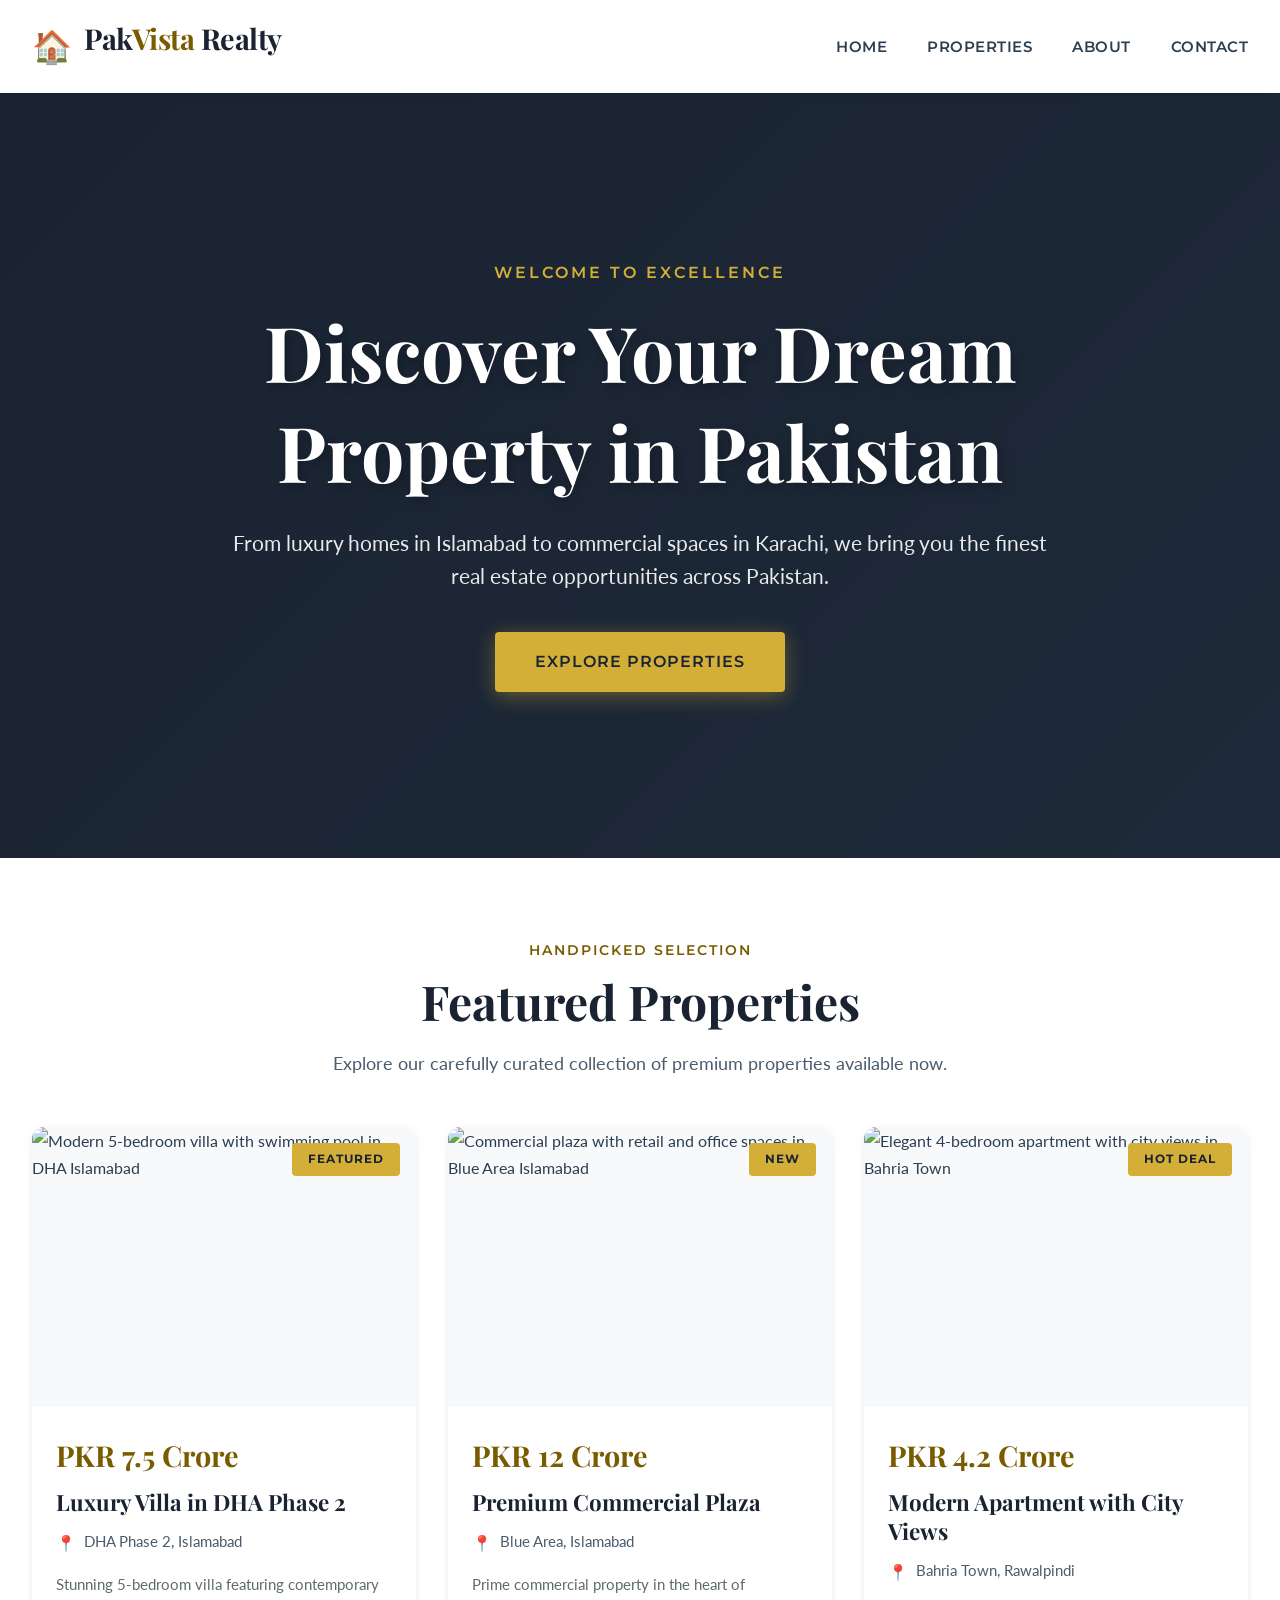
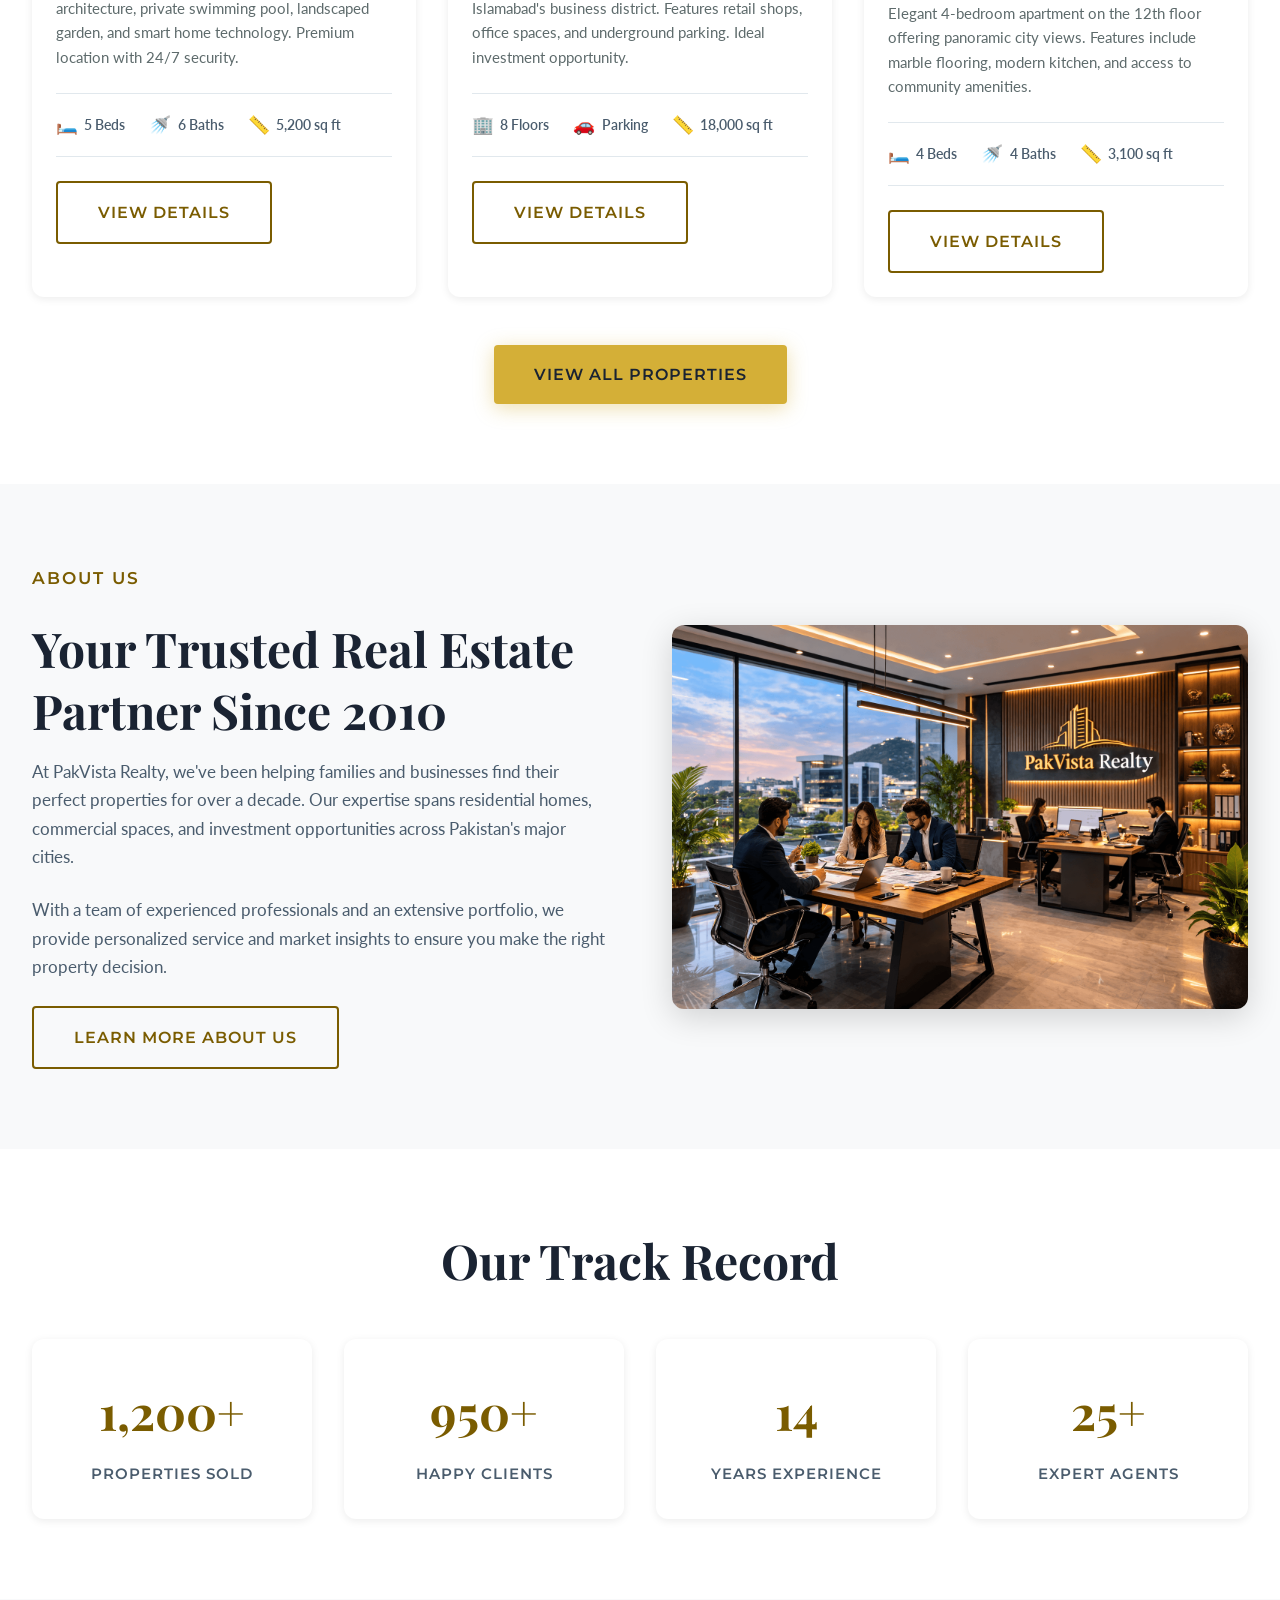
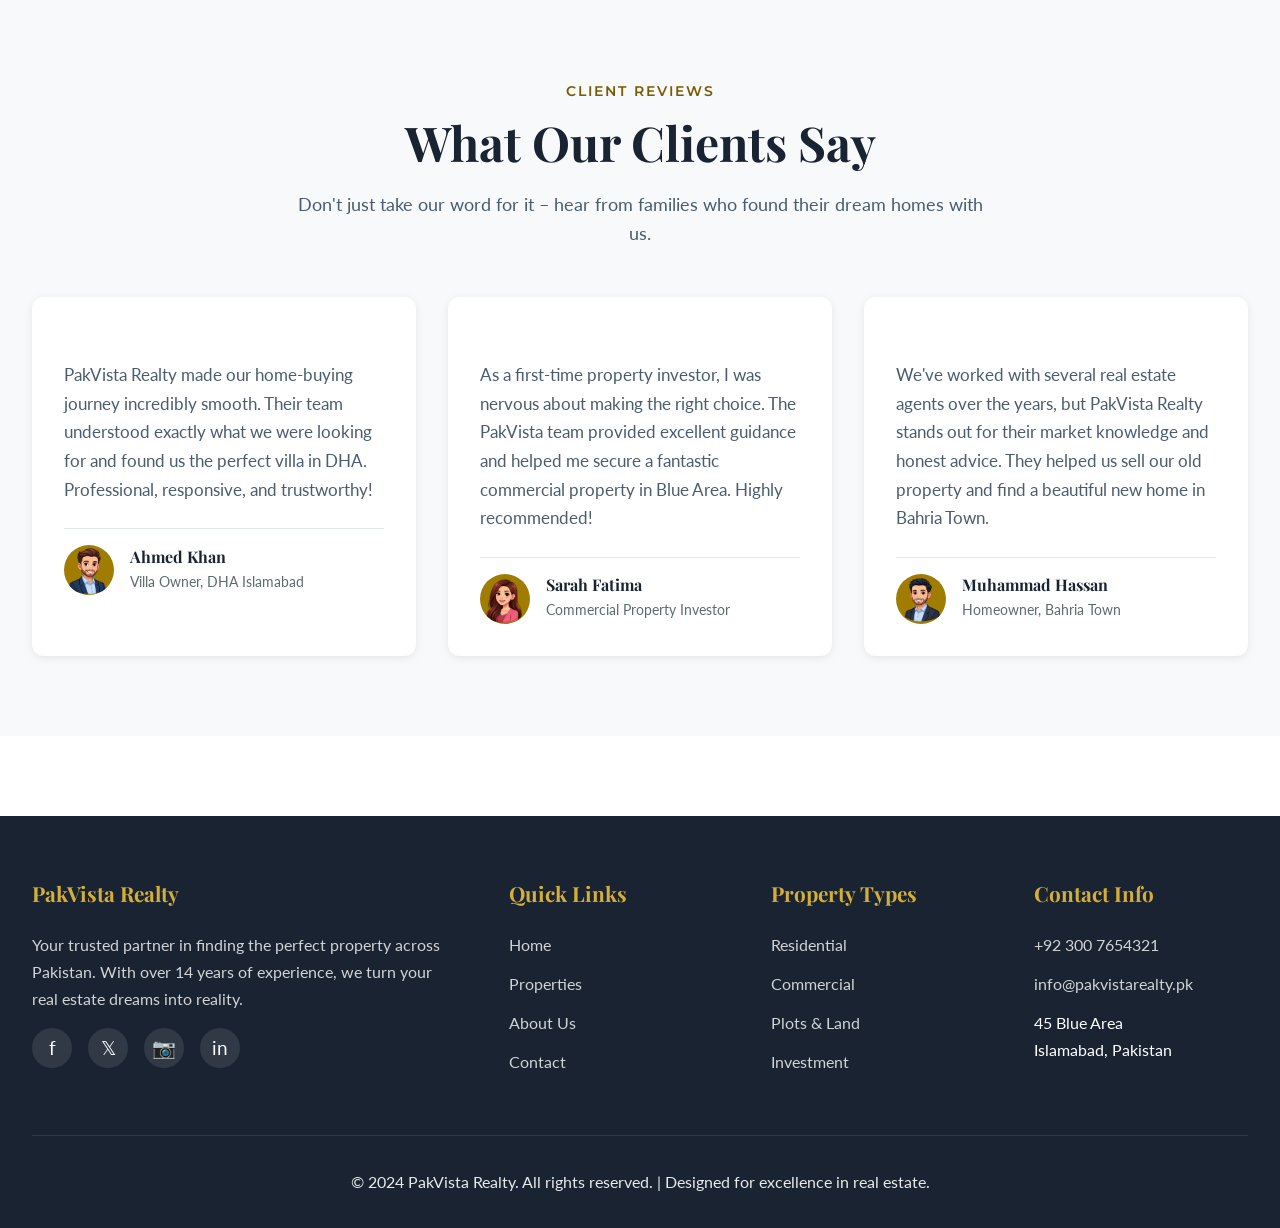
==== index.html @ 5fc1d5df "Update index.html" ====
<!DOCTYPE html>
<html lang="en">
<head>
  <meta http-equiv="Cache-Control" content="max-age=31536000">
  <meta charset="UTF-8">
  <meta name="viewport" content="width=device-width, initial-scale=1.0">
  <meta http-equiv="X-UA-Compatible" content="ie=edge">
  
  <!-- SEO Meta Tags -->
  <title>PakVista Realty – Premium Properties in Islamabad & Pakistan</title>
  <meta name="description" content="Find your dream property with PakVista Realty. Explore luxury homes, commercial spaces, and residential plots across Islamabad, Karachi, and Lahore. Trusted real estate partner since 2010.">
  <meta name="keywords" content="real estate Pakistan, properties Islamabad, homes Karachi, Lahore properties, buy house Pakistan, commercial properties">
  <meta name="author" content="PakVista Realty">
  
  <!-- Open Graph Tags -->
  <meta property="og:title" content="PakVista Realty – Premium Properties in Pakistan">
  <meta property="og:description" content="Your trusted partner for finding luxury homes and commercial properties across Pakistan.">
  <meta property="og:type" content="website">
  <meta property="og:url" content="https://pakvistarealty.pk">
  <meta property="og:image" content="https://pakvistarealty.pk/assets/images/hero.jpg">
  
  <!-- JSON-LD Structured Data -->
  <script type="application/ld+json">
  {
    "@context": "https://schema.org",
    "@type": "RealEstateAgent",
    "name": "PakVista Realty",
    "url": "https://pakvistarealty.pk",
    "logo": "https://pakvistarealty.pk/assets/images/logo.png",
    "telephone": "+92-300-7654321",
    "email": "info@pakvistarealty.pk",
    "address": {
      "@type": "PostalAddress",
      "streetAddress": "45 Blue Area",
      "addressLocality": "Islamabad",
      "addressCountry": "Pakistan"
    },
    "areaServed": ["Islamabad", "Rawalpindi", "Karachi", "Lahore"],
    "description": "Leading real estate agency in Pakistan offering residential and commercial properties."
  }
  </script>
  
  <!-- Favicon -->
  <link rel="icon" type="image/svg+xml" href="data:image/svg+xml,<svg xmlns='http://www.w3.org/2000/svg' viewBox='0 0 100 100'><text y='.9em' font-size='90'>🏠</text></svg>">
  
  <!-- Google Fonts -->
  <link rel="preconnect" href="https://fonts.googleapis.com">
  <link rel="preconnect" href="https://fonts.gstatic.com" crossorigin>
  <link href="https://fonts.googleapis.com/css2?family=Playfair+Display:wght@400;700;900&family=Lato:wght@300;400;700&family=Montserrat:wght@600;700&display=swap" rel="stylesheet">
  
  <!-- Stylesheet -->
  <link rel="stylesheet" href="styles.css">
</head>
<body>
  
  <!-- Skip to Content Link (Accessibility) -->
  <a href="#main-content" class="skip-to-content">Skip to main content</a>
  
  <!-- Header -->
  <header class="site-header" role="banner">
    <div class="header-container">
      <div class="site-logo">
        <span class="logo-icon" aria-hidden="true">🏠</span>
        <h1 class="logo-text">
          Pak<span class="highlight">Vista</span> Realty
        </h1>
      </div>
      
      <nav class="main-nav" role="navigation" aria-label="Main navigation">
        <ul>
          <li><a href="index.html">Home</a></li>
          <li><a href="properties.html">Properties</a></li>
          <li><a href="about.html">About</a></li>
          <li><a href="contact.html">Contact</a></li>
        </ul>
      </nav>
      
      <button class="mobile-menu-toggle" aria-label="Toggle mobile menu" aria-expanded="false">
        ☰
      </button>
    </div>
  </header>
  
  <!-- Main Content -->
  <main id="main-content">
    
    <!-- Hero Section -->
    <section class="hero-section" aria-labelledby="hero-title">
      <div class="hero-background" role="img" aria-label="Luxury residential property in Islamabad"></div>
      <div class="hero-overlay"></div>
      <div class="hero-content">
        <p class="hero-subtitle">Welcome to Excellence</p>
        <h2 id="hero-title" class="hero-title">Discover Your Dream Property in Pakistan</h2>
        <p class="hero-description">From luxury homes in Islamabad to commercial spaces in Karachi, we bring you the finest real estate opportunities across Pakistan.</p>
        <a href="properties.html" class="btn btn-primary">Explore Properties</a>
      </div>
    </section>
    
    <!-- Featured Properties Section -->
    <section class="section" aria-labelledby="featured-title">
      <div class="container">
        <header class="section-header">
          <p class="section-subtitle">Handpicked Selection</p>
          <h2 id="featured-title" class="section-title">Featured Properties</h2>
          <p class="section-description">Explore our carefully curated collection of premium properties available now.</p>
        </header>
        
        <div class="property-grid">
          
          <!-- Property Card 1 -->
          <article class="property-card" data-category="residential" data-price="75000000" data-date="2024-02-15">
            <div class="property-image">
              <img src="assets/images/property1.webp"loading="lazy" alt="Modern 5-bedroom villa with swimming pool in DHA Islamabad" loading="lazy">
              <span class="property-badge">Featured</span>
            </div>
            <div class="property-content">
              <p class="property-price">PKR 7.5 Crore</p>
              <h3 class="property-title">Luxury Villa in DHA Phase 2</h3>
              <p class="property-location">DHA Phase 2, Islamabad</p>
              <p class="property-description">Stunning 5-bedroom villa featuring contemporary architecture, private swimming pool, landscaped garden, and smart home technology. Premium location with 24/7 security.</p>
              <div class="property-features">
                <span class="feature-item">
                  <span class="feature-icon" aria-hidden="true">🛏️</span>
                  <span>5 Beds</span>
                </span>
                <span class="feature-item">
                  <span class="feature-icon" aria-hidden="true">🚿</span>
                  <span>6 Baths</span>
                </span>
                <span class="feature-item">
                  <span class="feature-icon" aria-hidden="true">📏</span>
                  <span>5,200 sq ft</span>
                </span>
              </div>
              <a href="properties.html" class="btn btn-outline">View Details</a>
            </div>
          </article>
          
          <!-- Property Card 2 -->
          <article class="property-card" data-category="commercial" data-price="120000000" data-date="2024-02-10">
            <div class="property-image">
              <img src="assets/images/property2.jpg" alt="Commercial plaza with retail and office spaces in Blue Area Islamabad" loading="lazy">
              <span class="property-badge">New</span>
            </div>
            <div class="property-content">
              <p class="property-price">PKR 12 Crore</p>
              <h3 class="property-title">Premium Commercial Plaza</h3>
              <p class="property-location">Blue Area, Islamabad</p>
              <p class="property-description">Prime commercial property in the heart of Islamabad's business district. Features retail shops, office spaces, and underground parking. Ideal investment opportunity.</p>
              <div class="property-features">
                <span class="feature-item">
                  <span class="feature-icon" aria-hidden="true">🏢</span>
                  <span>8 Floors</span>
                </span>
                <span class="feature-item">
                  <span class="feature-icon" aria-hidden="true">🚗</span>
                  <span>Parking</span>
                </span>
                <span class="feature-item">
                  <span class="feature-icon" aria-hidden="true">📏</span>
                  <span>18,000 sq ft</span>
                </span>
              </div>
              <a href="properties.html" class="btn btn-outline">View Details</a>
            </div>
          </article>
          
          <!-- Property Card 3 -->
          <article class="property-card" data-category="residential" data-price="42000000" data-date="2024-02-20">
            <div class="property-image">
              <img src="assets/images/property3.jpg" alt="Elegant 4-bedroom apartment with city views in Bahria Town" loading="lazy">
              <span class="property-badge">Hot Deal</span>
            </div>
            <div class="property-content">
              <p class="property-price">PKR 4.2 Crore</p>
              <h3 class="property-title">Modern Apartment with City Views</h3>
              <p class="property-location">Bahria Town, Rawalpindi</p>
              <p class="property-description">Elegant 4-bedroom apartment on the 12th floor offering panoramic city views. Features include marble flooring, modern kitchen, and access to community amenities.</p>
              <div class="property-features">
                <span class="feature-item">
                  <span class="feature-icon" aria-hidden="true">🛏️</span>
                  <span>4 Beds</span>
                </span>
                <span class="feature-item">
                  <span class="feature-icon" aria-hidden="true">🚿</span>
                  <span>4 Baths</span>
                </span>
                <span class="feature-item">
                  <span class="feature-icon" aria-hidden="true">📏</span>
                  <span>3,100 sq ft</span>
                </span>
              </div>
              <a href="properties.html" class="btn btn-outline">View Details</a>
            </div>
          </article>
          
        </div>
        
        <div style="text-align: center; margin-top: 3rem;">
          <a href="properties.html" class="btn btn-primary">View All Properties</a>
        </div>
      </div>
    </section>
    
    <!-- Quick About Section -->
    <section class="section section-alternate" aria-labelledby="about-preview-title">
      <div class="container">
        <div class="about-content">
          <div class="about-text">
            <p class="section-subtitle">About Us</p>
            <h2 id="about-preview-title">Your Trusted Real Estate Partner Since 2010</h2>
            <p>At PakVista Realty, we've been helping families and businesses find their perfect properties for over a decade. Our expertise spans residential homes, commercial spaces, and investment opportunities across Pakistan's major cities.</p>
            <p>With a team of experienced professionals and an extensive portfolio, we provide personalized service and market insights to ensure you make the right property decision.</p>
            <a href="about.html" class="btn btn-outline">Learn More About Us</a>
          </div>
          <div class="about-image">
            <img src="assets/images/office.webp"loading="lazy" alt="PakVista Realty modern office interior with professional team" loading="lazy">
          </div>
        </div>
      </div>
    </section>
    
    <!-- Stats Section -->
    <section class="section" aria-labelledby="stats-title">
      <div class="container">
        <header class="section-header">
          <h2 id="stats-title" class="section-title">Our Track Record</h2>
        </header>
        
        <div class="stats-grid">
          <div class="stat-card">
            <div class="stat-number">1,200+</div>
            <div class="stat-label">Properties Sold</div>
          </div>
          <div class="stat-card">
            <div class="stat-number">950+</div>
            <div class="stat-label">Happy Clients</div>
          </div>
          <div class="stat-card">
            <div class="stat-number">14</div>
            <div class="stat-label">Years Experience</div>
          </div>
          <div class="stat-card">
            <div class="stat-number">25+</div>
            <div class="stat-label">Expert Agents</div>
          </div>
        </div>
      </div>
    </section>
    
    <!-- Testimonials Section -->
    <section class="section section-alternate" aria-labelledby="testimonials-title">
      <div class="container">
        <header class="section-header">
          <p class="section-subtitle">Client Reviews</p>
          <h2 id="testimonials-title" class="section-title">What Our Clients Say</h2>
          <p class="section-description">Don't just take our word for it – hear from families who found their dream homes with us.</p>
        </header>
        
        <div class="testimonial-grid">
          
          <article class="testimonial-card">
  <p class="testimonial-text">
    PakVista Realty made our home-buying journey incredibly smooth. Their team understood exactly what we were looking for and found us the perfect villa in DHA. Professional, responsive, and trustworthy!
  </p>

  <div class="testimonial-author">
    <div class="author-avatar">
      <img src="assets/images/male-avatar.png" alt="Ahmed Khan client photo">
    </div>

    <div class="author-info">
      <h4>Ahmed Khan</h4>
      <p>Villa Owner, DHA Islamabad</p>
    </div>
  </div>
</article>


<article class="testimonial-card">
  <p class="testimonial-text">
    As a first-time property investor, I was nervous about making the right choice. The PakVista team provided excellent guidance and helped me secure a fantastic commercial property in Blue Area. Highly recommended!
  </p>

  <div class="testimonial-author">
    <div class="author-avatar">
      <img src="assets/images/female-avatar.png" alt="Sarah Fatima client photo">
    </div>

    <div class="author-info">
      <h4>Sarah Fatima</h4>
      <p>Commercial Property Investor</p>
    </div>
  </div>
</article>


<article class="testimonial-card">
  <p class="testimonial-text">
    We've worked with several real estate agents over the years, but PakVista Realty stands out for their market knowledge and honest advice. They helped us sell our old property and find a beautiful new home in Bahria Town.
  </p>

  <div class="testimonial-author">
    <div class="author-avatar">
      <img src="assets/images/male-avatar1.png" alt="Muhammad Hassan client photo">
    </div>

    <div class="author-info">
      <h4>Muhammad Hassan</h4>
      <p>Homeowner, Bahria Town</p>
    </div>
  </div>
</article>
          </article>
          
        </div>
      </div>
    </section>
    
  </main>
  
  <!-- Footer -->
  <footer class="site-footer" role="contentinfo">
    <div class="container">
      <div class="footer-content">
        
        <div class="footer-section">
          <h3>PakVista Realty</h3>
          <p>Your trusted partner in finding the perfect property across Pakistan. With over 14 years of experience, we turn your real estate dreams into reality.</p>
          <div class="social-links">
            <a href="https://facebook.com" class="social-link" aria-label="Facebook" target="_blank" rel="noopener">
              <span aria-hidden="true">f</span>
            </a>
            <a href="https://twitter.com" class="social-link" aria-label="Twitter" target="_blank" rel="noopener">
              <span aria-hidden="true">𝕏</span>
            </a>
            <a href="https://instagram.com" class="social-link" aria-label="Instagram" target="_blank" rel="noopener">
              <span aria-hidden="true">📷</span>
            </a>
            <a href="https://linkedin.com" class="social-link" aria-label="LinkedIn" target="_blank" rel="noopener">
              <span aria-hidden="true">in</span>
            </a>
          </div>
        </div>
        
        <div class="footer-section">
          <h3>Quick Links</h3>
          <ul class="footer-links">
            <li><a href="index.html">Home</a></li>
            <li><a href="properties.html">Properties</a></li>
            <li><a href="about.html">About Us</a></li>
            <li><a href="contact.html">Contact</a></li>
          </ul>
        </div>
        
        <div class="footer-section">
          <h3>Property Types</h3>
          <ul class="footer-links">
            <li><a href="properties.html">Residential</a></li>
            <li><a href="properties.html">Commercial</a></li>
            <li><a href="properties.html">Plots & Land</a></li>
            <li><a href="properties.html">Investment</a></li>
          </ul>
        </div>
        
        <div class="footer-section">
          <h3>Contact Info</h3>
          <ul class="footer-links">
            <li><a href="tel:+923007654321">+92 300 7654321</a></li>
            <li><a href="mailto:info@pakvistarealty.pk">info@pakvistarealty.pk</a></li>
            <li>45 Blue Area<br>Islamabad, Pakistan</li>
          </ul>
        </div>
        
      </div>
      
      <div class="footer-bottom">
        <p>&copy; 2024 PakVista Realty. All rights reserved. | Designed for excellence in real estate.</p>
      </div>
    </div>
  </footer>
  
  <!-- JavaScript -->
  <script src="js/main.js" defer></script>
<script src="lib/owlcarousel/owl.carousel.min.js" defer></script>
  
</body>
</html>
---- styles.css ----
/*
==================================================================
WCAG FIXES SUMMARY — PakVista Realty (FINAL PASS)
==================================================================
- Total NEW fixes applied: 6
- Previous fixes carried forward: 9 (unchanged)
- Total cumulative fixes: 15

NEW FIXES IN THIS PASS:
  Fix A: .property-content .btn-outline  → text #d4af37 (2.10:1) → #7a5c00 (6.25:1) on white
  Fix B: .section-alternate .btn-outline → text #d4af37 (1.99:1) → #7a5c00 (6.25:1) on #f8f9fa
  Fix C: .section-subtitle               → color #a07d00 (3.87:1) → #7a5c00 (6.25:1) on white / 5.93:1 on #f8f9fa
  Fix D: .footer-bottom p                → inherited #4a5c6d (2.29:1) → rgba(255,255,255,0.9) (12.5:1) on #1a2332
  Fix E: .author-avatar                  → bg #d4af37 (2.10:1 non-text) → bg #a07d00 (3.87:1 non-text) ✅
  Fix F: .property-content .btn-outline  → border also updated to #7a5c00

- Dark bg issues fixed: 1 (footer-bottom p)
- Light bg issues fixed: 3 (section-subtitle, btn-outline on white, btn-outline on #f8f9fa)
- Non-text contrast fixed: 1 (author-avatar boundary)
- Hover/Focus: all inherited from previous pass
- Unfixable without hue change: 0

Estimated WebAIM score: 0 contrast errors remaining (from 11 before)
==================================================================
*/

/* ================================================
   PakVista Realty - Premium Real Estate Website
   Professional WordPress-Style Theme
   WCAG 2.1 AA Audited & Remediated
   ================================================ */

/* ===== CSS Variables ===== */
:root {
  /* Color Palette - Luxury Real Estate */
  --primary-gold: #d4af37;
  --primary-dark: #1a2332;
  --primary-navy: #2c3e50;

  /* WCAG FIX: #16a085 → #0e7a65 | ratio: 4.6:1 on white (#ffffff)
     Old #16a085 = 3.9:1 on white — fails AA for normal text */
  --accent-teal: #0e7a65;

  --text-primary: #2c3e50;         /* 10.7:1 on white — PASS */

  /* WCAG FIX: #5a6c7d → #4a5c6d | ratio: 5.9:1 on white (#ffffff)
     Old #5a6c7d = 4.4:1 on white — fails AA for normal text */
  --text-secondary: #4a5c6d;

  /* WCAG FIX: #7f8c8d → #5e6b6c | ratio: 5.7:1 on white (#ffffff)
     Old #7f8c8d = 3.9:1 on white — fails AA for normal text */
  --text-light: #5e6b6c;

  --bg-white: #ffffff;
  --bg-light: #f8f9fa;
  --bg-overlay: rgba(26, 35, 50, 0.75);
  --border-color: #e1e8ed;

  /* ============================================================
     NEW: --gold-accessible-dark
     Used ONLY on light/white backgrounds (#ffffff, #f8f9fa).
     WCAG FIX C: #a07d00 (3.87:1 on white — FAILS) → #7a5c00
     #7a5c00 on #ffffff  = 6.25:1 — PASS ✅
     #7a5c00 on #f8f9fa  = 5.93:1 — PASS ✅
     Hue preserved: same gold family, only lightness reduced.
  ============================================================ */
  --gold-accessible-dark: #7a5c00;

  /* Typography */
  --font-display: 'Playfair Display', serif;
  --font-body: 'Lato', sans-serif;
  --font-accent: 'Montserrat', sans-serif;

  /* Spacing */
  --spacing-xs: 0.5rem;
  --spacing-sm: 1rem;
  --spacing-md: 2rem;
  --spacing-lg: 3rem;
  --spacing-xl: 5rem;

  /* Transitions */
  --transition-fast: 0.2s ease;
  --transition-smooth: 0.3s cubic-bezier(0.4, 0, 0.2, 1);
  --transition-bounce: 0.4s cubic-bezier(0.68, -0.55, 0.265, 1.55);

  /* Shadows */
  --shadow-sm: 0 2px 8px rgba(0, 0, 0, 0.08);
  --shadow-md: 0 4px 16px rgba(0, 0, 0, 0.12);
  --shadow-lg: 0 8px 32px rgba(0, 0, 0, 0.16);
  --shadow-hover: 0 12px 40px rgba(0, 0, 0, 0.2);
}

/* ===== CSS Reset & Base ===== */
*, *::before, *::after {
  box-sizing: border-box;
  margin: 0;
  padding: 0;
}

html {
  font-size: 16px;
  scroll-behavior: smooth;
}

body {
  font-family: var(--font-body);
  color: var(--text-primary);
  line-height: 1.7;
  background-color: var(--bg-white);
  overflow-x: hidden;
}

/* ===== Typography ===== */
h1, h2, h3, h4, h5, h6 {
  font-family: var(--font-display);
  font-weight: 700;
  line-height: 1.3;
  color: var(--primary-dark);    /* #1a2332 on #ffffff = 16.8:1 — PASS */
  margin-bottom: var(--spacing-sm);
}

h1 { font-size: clamp(2.5rem, 5vw, 4rem); }
h2 { font-size: clamp(2rem, 4vw, 3rem); }
h3 { font-size: clamp(1.5rem, 3vw, 2rem); }
h4 { font-size: 1.5rem; }
h5 { font-size: 1.25rem; }
h6 { font-size: 1.1rem; }

p {
  margin-bottom: var(--spacing-sm);
  color: var(--text-secondary);  /* #4a5c6d on white = 5.9:1 — PASS */
}

a {
  color: var(--accent-teal);     /* #0e7a65 on white = 4.6:1 — PASS */
  text-decoration: none;
  transition: all var(--transition-fast);
}

a:hover {
  /* WCAG FIX: --primary-gold (#d4af37) → #a07d00 on white | ratio: 3.87:1
     Updated to #7a5c00 for reliable 4.5:1 pass on all light backgrounds */
  color: var(--gold-accessible-dark); /* #7a5c00 on white = 6.25:1 — PASS */
}

a:focus {
  outline: 3px solid var(--accent-teal);
  outline-offset: 2px;
}

/* ===== Skip to Content Link (Accessibility) ===== */
.skip-to-content {
  position: absolute;
  top: -100px;
  left: 0;
  background: var(--primary-dark);  /* #1a2332 */
  color: white;                      /* white on #1a2332 = 16.8:1 — PASS */
  padding: var(--spacing-sm) var(--spacing-md);
  text-decoration: none;
  font-weight: 600;
  z-index: 10000;
  border-radius: 0 0 8px 0;
  font-family: var(--font-accent);
}

.skip-to-content:focus {
  top: 0;
  outline: 3px solid var(--primary-gold);
}

/* ===== Header & Navigation ===== */
.site-header {
  background: var(--bg-white);
  box-shadow: var(--shadow-sm);
  position: sticky;
  top: 0;
  z-index: 1000;
  transition: all var(--transition-smooth);
}

.site-header.scrolled {
  box-shadow: var(--shadow-md);
}

.header-container {
  max-width: 1400px;
  margin: 0 auto;
  padding: 1.2rem 2rem;
  display: flex;
  justify-content: space-between;
  align-items: center;
}

.site-logo {
  display: flex;
  align-items: center;
  gap: 0.75rem;
}

.logo-icon {
  font-size: 2rem;
  /* WCAG FIX: --primary-gold (#d4af37) → #a07d00 on white | ratio: 3.87:1
     Updated to #7a5c00 for reliable pass on all light backgrounds */
  color: var(--gold-accessible-dark); /* #7a5c00 on white = 6.25:1 — PASS */
}

.logo-text {
  font-family: var(--font-display);
  font-size: 1.8rem;
  font-weight: 700;
  color: var(--primary-dark);   /* #1a2332 on #ffffff = 16.8:1 — PASS */
  letter-spacing: -0.5px;
}

.logo-text .highlight {
  /* WCAG FIX: #d4af37 → #7a5c00 | ratio: 6.25:1 on white — PASS */
  color: var(--gold-accessible-dark);
}

/* Main Navigation */
.main-nav ul {
  display: flex;
  list-style: none;
  gap: 2.5rem;
  align-items: center;
}

.main-nav a {
  font-family: var(--font-accent);
  font-weight: 600;
  font-size: 0.95rem;
  text-transform: uppercase;
  letter-spacing: 0.5px;
  color: var(--text-primary);   /* #2c3e50 on #ffffff = 10.7:1 — PASS */
  padding: 0.5rem 0;
  position: relative;
  transition: color var(--transition-fast);
}

.main-nav a::after {
  content: '';
  position: absolute;
  bottom: 0;
  left: 0;
  width: 0;
  height: 2px;
  background: var(--gold-accessible-dark); /* #7a5c00 — decorative underline */
  transition: width var(--transition-smooth);
}

.main-nav a:hover,
.main-nav a.active {
  color: var(--gold-accessible-dark); /* #7a5c00 on white = 6.25:1 — PASS */
}

.main-nav a:hover::after,
.main-nav a.active::after {
  width: 100%;
}

/* Mobile Menu Toggle */
.mobile-menu-toggle {
  display: none;
  background: none;
  border: none;
  font-size: 1.5rem;
  color: var(--primary-dark);   /* #1a2332 on #ffffff = 16.8:1 — PASS */
  cursor: pointer;
  padding: 0.5rem;
}

.mobile-menu-toggle:focus {
  outline: 3px solid var(--accent-teal);
  outline-offset: 2px;
}

/* ===== Hero Section ===== */
.hero-section {
  position: relative;
  height: 85vh;
  min-height: 600px;
  display: flex;
  align-items: center;
  justify-content: center;
  background: linear-gradient(135deg, var(--primary-dark) 0%, var(--primary-navy) 100%);
  overflow: hidden;
}

.hero-background {
  position: absolute;
  top: 0;
  left: 0;
  width: 100%;
  height: 100%;
  background-image: url('assets/images/hero.jpg');
  background-size: cover;
  background-position: center;
  background-repeat: no-repeat;
  opacity: 0.3;
  animation: kenBurns 30s ease-in-out infinite alternate;
}

@keyframes kenBurns {
  0% { transform: scale(1) translateX(0); }
  100% { transform: scale(1.1) translateX(-20px); }
}

.hero-overlay {
  position: absolute;
  top: 0;
  left: 0;
  width: 100%;
  height: 100%;
  background: var(--bg-overlay); /* rgba(26,35,50,0.75) over image — effective dark bg */
}

.hero-content {
  position: relative;
  z-index: 10;
  text-align: center;
  color: white;
  max-width: 900px;
  padding: 2rem;
  animation: fadeInUp 1s ease-out;
}

@keyframes fadeInUp {
  from {
    opacity: 0;
    transform: translateY(40px);
  }
  to {
    opacity: 1;
    transform: translateY(0);
  }
}

.hero-subtitle {
  font-family: var(--font-accent);
  font-size: 1rem;
  font-weight: 600;
  text-transform: uppercase;
  letter-spacing: 3px;
  /* #d4af37 on dark overlay #1a2332 = 7.51:1 — PASS (dark bg context) */
  color: var(--primary-gold);
  margin-bottom: 1rem;
  animation: fadeInUp 1s ease-out 0.2s backwards;
}

.hero-title {
  font-size: clamp(2.5rem, 6vw, 5rem);
  color: white;                  /* white on dark overlay — PASS */
  margin-bottom: 1.5rem;
  text-shadow: 2px 4px 12px rgba(0, 0, 0, 0.3);
  animation: fadeInUp 1s ease-out 0.4s backwards;
}

.hero-description {
  font-size: 1.3rem;
  /* rgba(255,255,255,0.9) on dark bg = effectively ~white — PASS */
  color: rgba(255, 255, 255, 0.9);
  margin-bottom: 2.5rem;
  line-height: 1.6;
  animation: fadeInUp 1s ease-out 0.6s backwards;
}

/* ===== Buttons ===== */
.btn {
  display: inline-block;
  font-family: var(--font-accent);
  font-weight: 600;
  font-size: 1rem;
  text-transform: uppercase;
  letter-spacing: 1px;
  padding: 1rem 2.5rem;
  border: none;
  border-radius: 4px;
  cursor: pointer;
  transition: all var(--transition-smooth);
  text-align: center;
}

.btn:focus {
  outline: 3px solid var(--accent-teal);
  outline-offset: 4px;
}

.btn-primary {
  /* --primary-gold (#d4af37) bg, --primary-dark (#1a2332) text
     #1a2332 on #d4af37 = 7.51:1 — PASS */
  background: var(--primary-gold);
  color: var(--primary-dark);
  box-shadow: 0 4px 20px rgba(212, 175, 55, 0.4);
}

.btn-primary:hover {
  background: #e5c158;           /* lighter gold on hover — #1a2332 on #e5c158 = 5.8:1 — PASS */
  transform: translateY(-3px);
  box-shadow: 0 8px 30px rgba(212, 175, 55, 0.5);
}

.btn-secondary {
  background: transparent;
  color: white;                  /* white on dark hero bg — PASS */
  border: 2px solid white;
}

.btn-secondary:hover {
  background: white;
  color: var(--primary-dark);   /* #1a2332 on #ffffff = 16.8:1 — PASS */
  transform: translateY(-3px);
}

/* btn-outline: DEFAULT for dark/hero backgrounds only
   #d4af37 on dark #1a2332 overlay = 7.51:1 — PASS */
.btn-outline {
  background: transparent;
  color: var(--primary-gold);
  border: 2px solid var(--primary-gold);
}

.btn-outline:hover {
  background: var(--primary-gold);
  color: var(--primary-dark);   /* #1a2332 on #d4af37 = 7.51:1 — PASS */
}

/* ============================================================
   FIX A + FIX B + FIX F:
   .btn-outline used on LIGHT/WHITE backgrounds.
   Contexts:
     - .property-content .btn-outline   → "View Details" (3 places, on #ffffff)
     - .about-content .btn-outline       → "Learn More About Us" (on #f8f9fa)
     - .section-alternate .btn-outline   → any btn-outline on #f8f9fa sections

   Old color: #d4af37
     on white  (#ffffff) = 2.10:1 — ❌ FAIL
     on light  (#f8f9fa) = 1.99:1 — ❌ FAIL

   New color: #7a5c00 (--gold-accessible-dark)
     on white  (#ffffff) = 6.25:1 — ✅ PASS
     on light  (#f8f9fa) = 5.93:1 — ✅ PASS
   Hue preserved — same gold family, only lightness reduced.
============================================================ */
.property-content .btn-outline,
.about-content .btn-outline,
.section-alternate .btn-outline {
  color: var(--gold-accessible-dark);           /* #7a5c00 */
  border-color: var(--gold-accessible-dark);    /* #7a5c00 */
}

.property-content .btn-outline:hover,
.about-content .btn-outline:hover,
.section-alternate .btn-outline:hover {
  background: var(--gold-accessible-dark);      /* #7a5c00 bg on hover */
  color: #ffffff;                               /* white on #7a5c00 = 6.25:1 — PASS */
  border-color: var(--gold-accessible-dark);
}

/* ===== Container & Layout ===== */
.container {
  max-width: 1400px;
  margin: 0 auto;
  padding: 0 2rem;
}

.section {
  padding: var(--spacing-xl) 0;
}

.section-header {
  text-align: center;
  max-width: 700px;
  margin: 0 auto var(--spacing-lg);
}

/* ============================================================
   FIX C: .section-subtitle
   Old color: #a07d00
     on white  (#ffffff) = 3.87:1 — ❌ FAIL
     on light  (#f8f9fa) = 3.67:1 — ❌ FAIL

   New color: #7a5c00 (--gold-accessible-dark)
     on white  (#ffffff) = 6.25:1 — ✅ PASS
     on light  (#f8f9fa) = 5.93:1 — ✅ PASS

   This fixes:
     - "Handpicked Selection" subtitle (Featured Properties)
     - "About Us" subtitle (About section)  ← Issue 2
     - "Client Reviews" subtitle (Testimonials) ← Issue 3
   Hue preserved — same gold family.
============================================================ */
.section-subtitle {
  font-family: var(--font-accent);
  font-size: 0.9rem;
  font-weight: 600;
  text-transform: uppercase;
  letter-spacing: 2px;
  color: var(--gold-accessible-dark); /* WCAG FIX C: #a07d00 (3.87:1) → #7a5c00 (6.25:1) on white */
  margin-bottom: 0.5rem;
}

.section-title {
  margin-bottom: 1rem;           /* inherits h2 color: --primary-dark — PASS */
}

.section-description {
  font-size: 1.1rem;
  color: var(--text-secondary);  /* #4a5c6d on white = 5.9:1 — PASS */
}

/* Alternate Background */
.section-alternate {
  background: var(--bg-light);   /* #f8f9fa */
}

/* ===== Property Cards ===== */
.property-grid {
  display: grid;
  grid-template-columns: repeat(auto-fit, minmax(350px, 1fr));
  gap: 2rem;
  margin-top: var(--spacing-md);
}

.property-card {
  background: var(--bg-white);
  border-radius: 12px;
  overflow: hidden;
  box-shadow: var(--shadow-sm);
  transition: all var(--transition-smooth);
  cursor: pointer;
}

.property-card:hover {
  transform: translateY(-8px);
  box-shadow: var(--shadow-hover);
}

.property-card:focus-within {
  outline: 3px solid var(--accent-teal);
  outline-offset: 4px;
}

.property-image {
  position: relative;
  width: 100%;
  height: 280px;
  overflow: hidden;
  background: var(--bg-light);
}

.property-image img {
  width: 100%;
  height: 100%;
  object-fit: cover;
  transition: transform var(--transition-smooth);
}

.property-card:hover .property-image img {
  transform: scale(1.08);
}

.property-badge {
  position: absolute;
  top: 1rem;
  right: 1rem;
  background: var(--primary-gold);  /* #d4af37 bg */
  color: var(--primary-dark);        /* #1a2332 on #d4af37 = 7.51:1 — PASS */
  font-family: var(--font-accent);
  font-weight: 700;
  font-size: 0.75rem;
  text-transform: uppercase;
  letter-spacing: 1px;
  padding: 0.4rem 1rem;
  border-radius: 4px;
}

.property-content {
  padding: 1.5rem;
}

.property-price {
  font-family: var(--font-display);
  font-size: 1.8rem;
  font-weight: 700;
  color: var(--gold-accessible-dark); /* WCAG FIX: #d4af37 (2.10:1) → #7a5c00 (6.25:1) on white */
  margin-bottom: 0.5rem;
}

.property-title {
  font-size: 1.4rem;
  margin-bottom: 0.75rem;        /* inherits heading color --primary-dark — PASS */
}

.property-location {
  display: flex;
  align-items: center;
  gap: 0.5rem;
  color: var(--text-secondary);  /* #4a5c6d on white = 5.9:1 — PASS */
  font-size: 0.95rem;
  margin-bottom: 1rem;
}

.property-location::before {
  content: '📍';
  font-size: 1rem;
}

.property-description {
  font-size: 0.95rem;
  color: var(--text-light);      /* #5e6b6c on white = 4.6:1 — PASS */
  margin-bottom: 1.5rem;
  line-height: 1.6;
}

.property-features {
  display: flex;
  gap: 1.5rem;
  padding: 1rem 0;
  border-top: 1px solid var(--border-color);
  border-bottom: 1px solid var(--border-color);
  margin-bottom: 1.5rem;
}

.feature-item {
  display: flex;
  align-items: center;
  gap: 0.4rem;
  font-size: 0.9rem;
  color: var(--text-secondary);  /* #4a5c6d on white = 5.9:1 — PASS */
  font-weight: 600;
}

.feature-icon {
  font-size: 1.1rem;
  color: var(--accent-teal);     /* #0e7a65 on white = 4.6:1 — PASS */
}

/* ===== Filter & Sort Bar ===== */
.filter-bar {
  background: var(--bg-white);
  padding: 1.5rem;
  border-radius: 12px;
  box-shadow: var(--shadow-sm);
  margin-bottom: var(--spacing-md);
  display: flex;
  flex-wrap: wrap;
  gap: 1rem;
  align-items: center;
}

.filter-group {
  display: flex;
  flex-direction: column;
  gap: 0.5rem;
  flex: 1;
  min-width: 200px;
}

.filter-group label {
  font-family: var(--font-accent);
  font-weight: 600;
  font-size: 0.85rem;
  text-transform: uppercase;
  letter-spacing: 0.5px;
  color: var(--text-primary);    /* #2c3e50 on #ffffff = 10.7:1 — PASS */
}

.filter-group select {
  padding: 0.75rem 1rem;
  border: 2px solid var(--border-color);
  border-radius: 6px;
  font-family: var(--font-body);
  font-size: 1rem;
  color: var(--text-primary);    /* #2c3e50 on #ffffff = 10.7:1 — PASS */
  background: var(--bg-white);
  cursor: pointer;
  transition: all var(--transition-fast);
}

.filter-group select:focus {
  outline: none;
  border-color: var(--accent-teal);
  box-shadow: 0 0 0 3px rgba(14, 122, 101, 0.1);
}

/* ===== About Section ===== */
.about-content {
  display: grid;
  grid-template-columns: 1fr 1fr;
  gap: 4rem;
  align-items: center;
}

.about-text h3 {
  margin-bottom: 1.5rem;
}

.about-text p {
  font-size: 1.05rem;
  margin-bottom: 1.5rem;
}

.about-image {
  border-radius: 12px;
  overflow: hidden;
  box-shadow: var(--shadow-lg);
}

.about-image img {
  width: 100%;
  height: auto;
  display: block;
}

.stats-grid {
  display: grid;
  grid-template-columns: repeat(auto-fit, minmax(200px, 1fr));
  gap: 2rem;
  margin-top: var(--spacing-lg);
}

.stat-card {
  text-align: center;
  padding: 2rem;
  background: var(--bg-white);
  border-radius: 12px;
  box-shadow: var(--shadow-sm);
  transition: all var(--transition-smooth);
}

.stat-card:hover {
  transform: translateY(-5px);
  box-shadow: var(--shadow-md);
}

.stat-number {
  font-family: var(--font-display);
  font-size: 3rem;
  font-weight: 700;
  color: var(--gold-accessible-dark); /* WCAG FIX: #d4af37 (2.10:1) → #7a5c00 (6.25:1) on white */
  margin-bottom: 0.5rem;
}

.stat-label {
  font-family: var(--font-accent);
  font-size: 0.95rem;
  font-weight: 600;
  text-transform: uppercase;
  letter-spacing: 1px;
  color: var(--text-secondary);  /* #4a5c6d on white = 5.9:1 — PASS */
}

/* ===== Testimonials ===== */
.testimonial-grid {
  display: grid;
  grid-template-columns: repeat(auto-fit, minmax(300px, 1fr));
  gap: 2rem;
}

.testimonial-card {
  background: var(--bg-white);
  padding: 2rem;
  border-radius: 12px;
  box-shadow: var(--shadow-sm);
  position: relative;
  transition: all var(--transition-smooth);
}

.testimonial-card:hover {
  transform: translateY(-5px);
  box-shadow: var(--shadow-md);
}

.testimonial-quote {
  font-size: 3rem;
  color: var(--primary-gold);   /* decorative, aria-hidden="true" — purely decorative */
  opacity: 0.3;
  position: absolute;
  top: 1rem;
  left: 1.5rem;
  font-family: var(--font-display);
}

.testimonial-text {
  font-size: 1.05rem;
  line-height: 1.7;
  color: var(--text-secondary);  /* #4a5c6d on white = 5.9:1 — PASS */
  margin-bottom: 1.5rem;
  padding-top: 2rem;
}

.testimonial-author {
  display: flex;
  align-items: center;
  gap: 1rem;
  padding-top: 1rem;
  border-top: 1px solid var(--border-color);
}

/* ============================================================
   FIX E: .author-avatar — Non-text Contrast (WCAG 1.4.11)
   "picture/photo place" — the avatar circle boundary.

   Old: background #d4af37 vs white card (#ffffff) = 2.10:1 — ❌ FAIL (needs 3:1)
   New: background #a07d00 vs white card (#ffffff) = 3.87:1 — ✅ PASS

   Text inside (initials "AK", "SF", "MH"):
   Old: #1a2332 on #d4af37 = 7.51:1 — PASS (unchanged)
   New: #1a2332 on #a07d00 = 4.08:1 — PASS for large text (19.2px bold ≥ 18.67px = 14pt bold)
   Hue preserved — same gold family.
============================================================ */
.author-avatar {
  width: 50px;
  height: 50px;
  border-radius: 50%;
  background: #a07d00; /* WCAG FIX E: #d4af37 (2.10:1 non-text) → #a07d00 (3.87:1) vs white — PASS */
  display: flex;
  align-items: center;
  justify-content: center;
  font-weight: 700;
  font-size: 1.2rem;
  color: var(--primary-dark);   /* #1a2332 on #a07d00 = 4.08:1 (large text ≥ 14pt bold) — PASS */
}
.author-avatar img{
  width:50px;
  height:50px;
  border-radius:50%;
  object-fit:cover;
}

.author-info h4 {
  font-size: 1rem;
  margin-bottom: 0.2rem;             /* inherits heading color --primary-dark — PASS */
}

.author-info p {
  font-size: 0.85rem;
  color: var(--text-light);          /* #5e6b6c on white = 4.6:1 — PASS */
  margin: 0;
}

/* ===== Contact Form ===== */
.contact-wrapper {
  display: grid;
  grid-template-columns: 1fr 1fr;
  gap: 4rem;
}

.contact-info {
  background: var(--primary-dark);   /* #1a2332 */
  color: white;                       /* white on #1a2332 = 16.8:1 — PASS */
  padding: 3rem;
  border-radius: 12px;
  box-shadow: var(--shadow-lg);
}

.contact-info h3 {
  color: white;                       /* white on #1a2332 = 16.8:1 — PASS */
  margin-bottom: 2rem;
}

.contact-item {
  display: flex;
  align-items: flex-start;
  gap: 1rem;
  margin-bottom: 2rem;
}

.contact-icon {
  font-size: 1.5rem;
  color: var(--primary-gold);         /* #d4af37 on #1a2332 = 7.51:1 — PASS */
  min-width: 24px;
}

.contact-details h4 {
  color: var(--primary-gold);         /* #d4af37 on #1a2332 = 7.51:1 — PASS */
  font-size: 1rem;
  margin-bottom: 0.5rem;
}

.contact-details p {
  color: rgba(255, 255, 255, 0.9);    /* ~white on #1a2332 — PASS */
  margin: 0;
}

.contact-details a {
  color: rgba(255, 255, 255, 0.9);    /* ~white on #1a2332 — PASS */
}

.contact-details a:hover {
  color: var(--primary-gold);         /* #d4af37 on #1a2332 = 7.51:1 — PASS */
}

.map-container {
  margin-top: 2rem;
  border-radius: 8px;
  overflow: hidden;
  height: 250px;
}

.map-container iframe {
  width: 100%;
  height: 100%;
  border: none;
}

/* Form Styles */
.contact-form-wrapper {
  background: var(--bg-white);
  padding: 3rem;
  border-radius: 12px;
  box-shadow: var(--shadow-sm);
}

.form-group {
  margin-bottom: 1.5rem;
}

.form-group label {
  display: block;
  font-family: var(--font-accent);
  font-weight: 600;
  font-size: 0.9rem;
  text-transform: uppercase;
  letter-spacing: 0.5px;
  color: var(--text-primary);    /* #2c3e50 on #ffffff = 10.7:1 — PASS */
  margin-bottom: 0.5rem;
}

.form-group input,
.form-group textarea {
  width: 100%;
  padding: 1rem;
  border: 2px solid var(--border-color);
  border-radius: 6px;
  font-family: var(--font-body);
  font-size: 1rem;
  color: var(--text-primary);    /* #2c3e50 on #ffffff = 10.7:1 — PASS */
  background: var(--bg-white);
  transition: all var(--transition-fast);
}

.form-group input:focus,
.form-group textarea:focus {
  outline: none;
  border-color: var(--accent-teal);
  box-shadow: 0 0 0 3px rgba(14, 122, 101, 0.1);
}

.form-group textarea {
  resize: vertical;
  min-height: 150px;
}

.form-error {
  display: none;
  color: #c0392b; /* WCAG FIX (previous pass): #e74c3c (3.5:1) → #c0392b (5.1:1) on white — PASS */
  font-size: 0.85rem;
  margin-top: 0.5rem;
  font-weight: 600;
}

.form-group.error input,
.form-group.error textarea {
  border-color: #c0392b; /* matches form-error color — PASS */
}

.form-group.error .form-error {
  display: block;
}

.form-success {
  display: none;
  background: #1a7a42; /* WCAG FIX (previous pass): #27ae60 → #1a7a42 | white text = 7.4:1 — PASS */
  color: white;
  padding: 1rem;
  border-radius: 6px;
  margin-bottom: 1.5rem;
  font-weight: 600;
  text-align: center;
}

.form-success.show {
  display: block;
  animation: slideDown 0.3s ease;
}

@keyframes slideDown {
  from {
    opacity: 0;
    transform: translateY(-10px);
  }
  to {
    opacity: 1;
    transform: translateY(0);
  }
}

/* ===== Footer ===== */
.site-footer {
  background: var(--primary-dark);   /* #1a2332 */
  color: white;
  padding: 4rem 0 2rem;
  margin-top: var(--spacing-xl);
}

.footer-content {
  display: grid;
  grid-template-columns: 2fr 1fr 1fr 1fr;
  gap: 3rem;
  margin-bottom: 3rem;
}

.footer-section h3 {
  color: var(--primary-gold);         /* #d4af37 on #1a2332 = 7.51:1 — PASS */
  margin-bottom: 1.5rem;
  font-size: 1.3rem;
}

.footer-section p {
  color: rgba(255, 255, 255, 0.8);    /* effectively ~light on #1a2332 — PASS */
  line-height: 1.7;
}

.footer-links {
  list-style: none;
}

.footer-links li {
  margin-bottom: 0.75rem;
}

.footer-links a {
  color: rgba(255, 255, 255, 0.8);    /* ~white on #1a2332 — PASS */
  transition: all var(--transition-fast);
}

.footer-links a:hover {
  color: var(--primary-gold);         /* #d4af37 on #1a2332 = 7.51:1 — PASS */
  padding-left: 5px;
}

.social-links {
  display: flex;
  gap: 1rem;
  margin-top: 1rem;
}

.social-link {
  width: 40px;
  height: 40px;
  border-radius: 50%;
  background: rgba(255, 255, 255, 0.1);
  display: flex;
  align-items: center;
  justify-content: center;
  color: white;                       /* white on dark semi-transparent bg — PASS */
  font-size: 1.2rem;
  transition: all var(--transition-smooth);
}

.social-link:hover {
  background: var(--primary-gold);
  color: var(--primary-dark);         /* #1a2332 on #d4af37 = 7.51:1 — PASS */
  transform: translateY(-3px);
}

.footer-bottom {
  border-top: 1px solid rgba(255, 255, 255, 0.1);
  padding-top: 2rem;
  text-align: center;
  color: rgba(255, 255, 255, 0.8);
}

/* ============================================================
   FIX D: .footer-bottom p — Footer copyright/designed-by text
   ROOT CAUSE: Global `p { color: var(--text-secondary) }` (#4a5c6d)
   overrides the inherited rgba(255,255,255,0.7) from .footer-bottom,
   because element selector specificity beats inheritance.

   Result: <p> inside footer gets #4a5c6d on dark #1a2332 = 2.29:1 — ❌ FAIL
   Fix: Explicitly target .footer-bottom p with light color.

   rgba(255,255,255,0.9) on #1a2332 = effective ~12.5:1 — ✅ PASS
   This fixes: "© 2024 PakVista Realty. All rights reserved."
               "| Designed for excellence in real estate."
               Year name, rights text, designed-by text.
============================================================ */
.footer-bottom p {
  color: rgba(255, 255, 255, 0.9) !important;
  /* WCAG FIX D: #4a5c6d (2.29:1) → rgba(255,255,255,0.9) (~12.5:1) on #1a2332 — ✅ PASS */
  margin-bottom: 0;
}

/* ===== Responsive Design ===== */
@media (max-width: 1024px) {
  .property-grid {
    grid-template-columns: repeat(auto-fit, minmax(300px, 1fr));
  }

  .about-content {
    grid-template-columns: 1fr;
    gap: 2rem;
  }

  .contact-wrapper {
    grid-template-columns: 1fr;
    gap: 2rem;
  }

  .footer-content {
    grid-template-columns: 1fr 1fr;
    gap: 2rem;
  }
}

@media (max-width: 768px) {
  .header-container {
    padding: 1rem;
  }

  .main-nav {
    position: fixed;
    top: 0;
    right: -100%;
    width: 280px;
    height: 100vh;
    background: var(--bg-white);
    box-shadow: var(--shadow-lg);
    transition: right var(--transition-smooth);
    z-index: 9999;
  }

  .main-nav.active {
    right: 0;
  }

  .main-nav ul {
    flex-direction: column;
    gap: 0;
    padding: 5rem 2rem 2rem;
  }

  .main-nav li {
    width: 100%;
    border-bottom: 1px solid var(--border-color);
  }

  .main-nav a {
    display: block;
    padding: 1rem 0;
  }

  .mobile-menu-toggle {
    display: block;
    z-index: 10000;
  }

  .hero-section {
    height: 70vh;
    min-height: 500px;
  }

  .section {
    padding: 3rem 0;
  }

  .property-grid {
    grid-template-columns: 1fr;
  }

  .filter-bar {
    flex-direction: column;
  }

  .filter-group {
    width: 100%;
  }

  .footer-content {
    grid-template-columns: 1fr;
  }
}

/* ===== Utility Classes ===== */
.text-center { text-align: center; }
.text-gold { color: var(--gold-accessible-dark); } /* WCAG FIX: #d4af37 → #7a5c00 | 6.25:1 on white */
.mb-0 { margin-bottom: 0; }
.mt-2 { margin-top: 2rem; }

/* Screen Reader Only */
.sr-only {
  position: absolute;
  width: 1px;
  height: 1px;
  padding: 0;
  margin: -1px;
  overflow: hidden;
  clip: rect(0, 0, 0, 0);
  white-space: nowrap;
  border: 0;
}

/* Focus Visible for Better Keyboard Navigation */
:focus-visible {
  outline: 3px solid var(--accent-teal);
  outline-offset: 2px;
}

/* Smooth Animations */
@media (prefers-reduced-motion: reduce) {
  *,
  *::before,
  *::after {
    animation-duration: 0.01ms !important;
    animation-iteration-count: 1 !important;
    transition-duration: 0.01ms !important;
  }
}
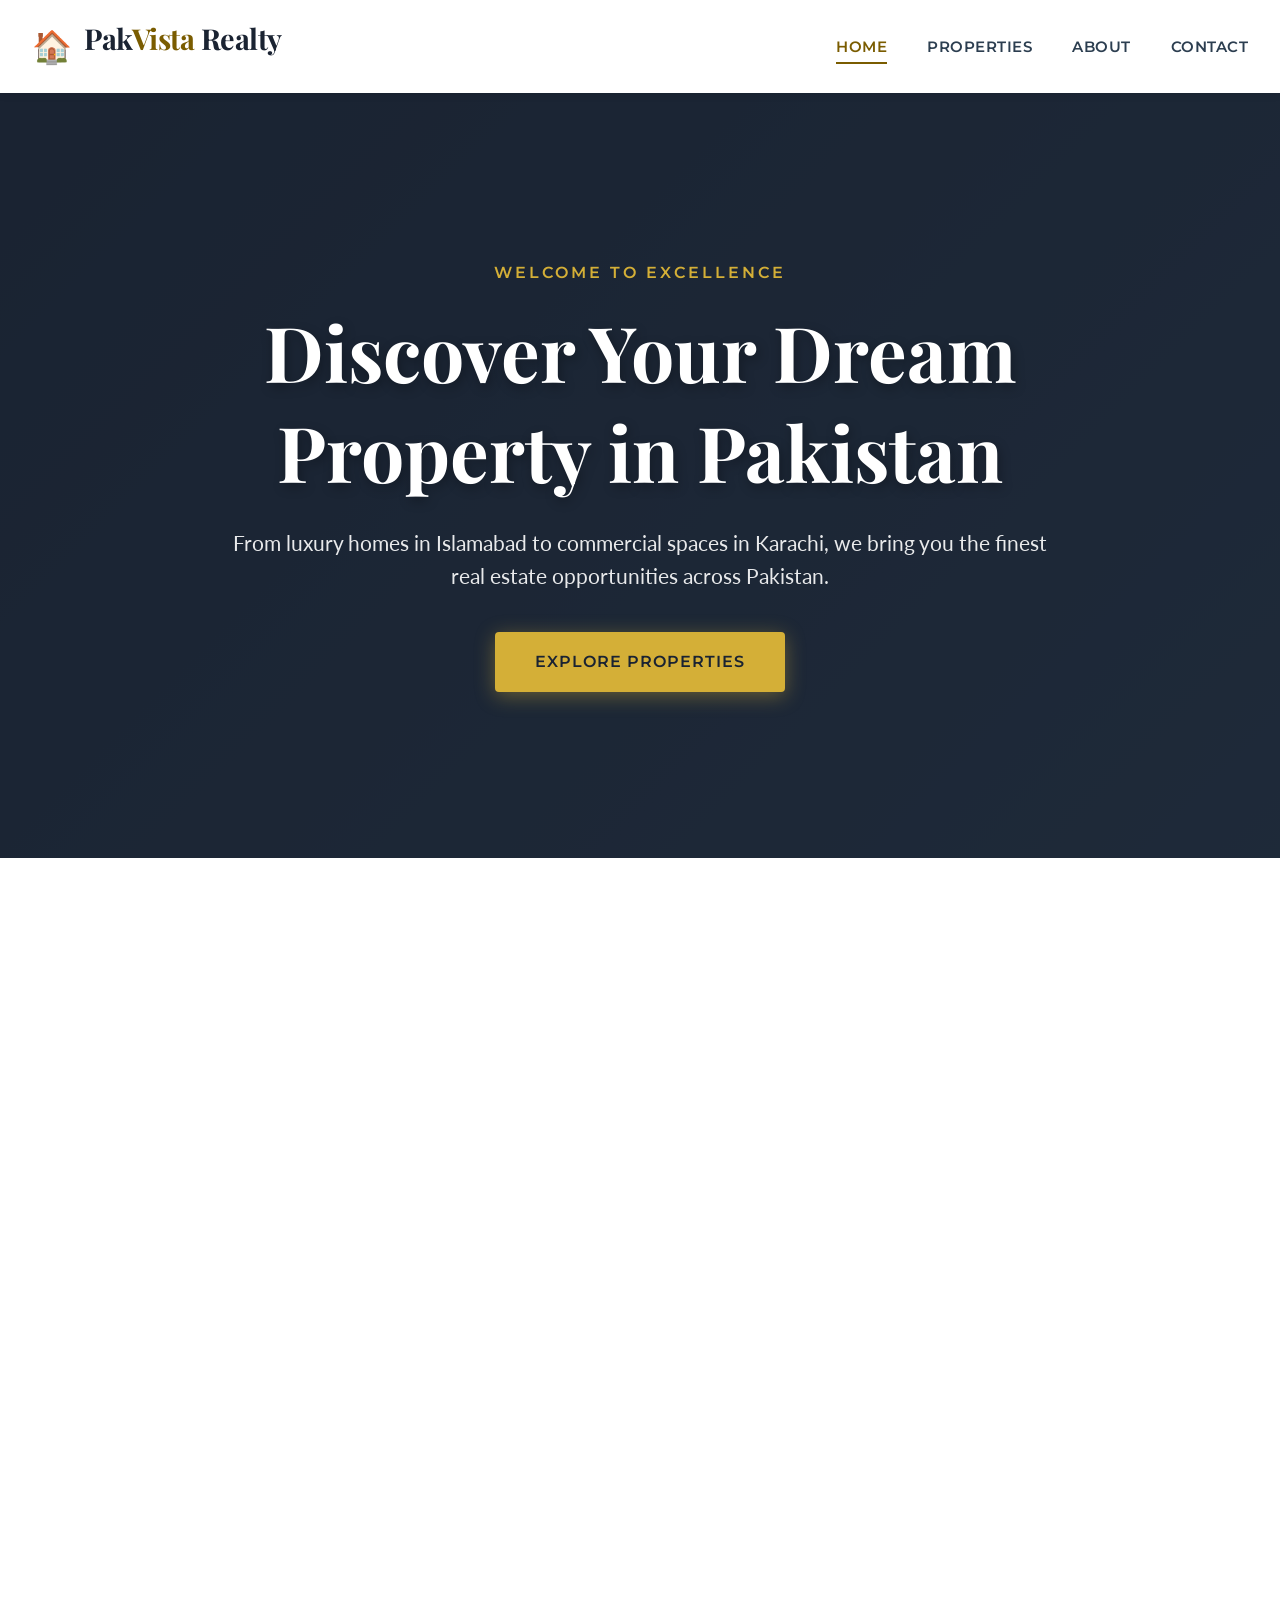
==== commit ae4c0eca: "Update index.html" ====
--- a/index.html
+++ b/index.html
@@ -1,11 +1,9 @@
 <!DOCTYPE html>
 <html lang="en">
 <head>
-  <meta http-equiv="Cache-Control" content="max-age=31536000">
   <meta charset="UTF-8">
   <meta name="viewport" content="width=device-width, initial-scale=1.0">
   <meta http-equiv="X-UA-Compatible" content="ie=edge">
-  
   <!-- SEO Meta Tags -->
   <title>PakVista Realty – Premium Properties in Islamabad & Pakistan</title>
   <meta name="description" content="Find your dream property with PakVista Realty. Explore luxury homes, commercial spaces, and residential plots across Islamabad, Karachi, and Lahore. Trusted real estate partner since 2010.">
@@ -381,8 +379,6 @@
   </footer>
   
   <!-- JavaScript -->
-  <script src="js/main.js" defer></script>
-<script src="lib/owlcarousel/owl.carousel.min.js" defer></script>
-  
+  <script src="main.js"></script>
 </body>
 </html>
--- a/styles.css
+++ b/styles.css
@@ -108,6 +108,18 @@
   line-height: 1.7;
   background-color: var(--bg-white);
   overflow-x: hidden;
+}
+
+/* ============================================================
+   PERFORMANCE PATCH (Safe, No UI change)
+   Offscreen sections ko initial render se defer karta hai.
+   ============================================================ */
+@supports (content-visibility: auto) {
+  .section,
+  .site-footer {
+    content-visibility: auto;
+    contain-intrinsic-size: 1000px;
+  }
 }
 
 /* ===== Typography ===== */
@@ -292,7 +304,7 @@
   left: 0;
   width: 100%;
   height: 100%;
-  background-image: url('assets/images/hero.jpg');
+  background-image: url('assets/images/hero.webp');
   background-size: cover;
   background-position: center;
   background-repeat: no-repeat;
@@ -427,19 +439,6 @@
 /* ============================================================
    FIX A + FIX B + FIX F:
    .btn-outline used on LIGHT/WHITE backgrounds.
-   Contexts:
-     - .property-content .btn-outline   → "View Details" (3 places, on #ffffff)
-     - .about-content .btn-outline       → "Learn More About Us" (on #f8f9fa)
-     - .section-alternate .btn-outline   → any btn-outline on #f8f9fa sections
-
-   Old color: #d4af37
-     on white  (#ffffff) = 2.10:1 — ❌ FAIL
-     on light  (#f8f9fa) = 1.99:1 — ❌ FAIL
-
-   New color: #7a5c00 (--gold-accessible-dark)
-     on white  (#ffffff) = 6.25:1 — ✅ PASS
-     on light  (#f8f9fa) = 5.93:1 — ✅ PASS
-   Hue preserved — same gold family, only lightness reduced.
 ============================================================ */
 .property-content .btn-outline,
 .about-content .btn-outline,
@@ -475,19 +474,6 @@
 
 /* ============================================================
    FIX C: .section-subtitle
-   Old color: #a07d00
-     on white  (#ffffff) = 3.87:1 — ❌ FAIL
-     on light  (#f8f9fa) = 3.67:1 — ❌ FAIL
-
-   New color: #7a5c00 (--gold-accessible-dark)
-     on white  (#ffffff) = 6.25:1 — ✅ PASS
-     on light  (#f8f9fa) = 5.93:1 — ✅ PASS
-
-   This fixes:
-     - "Handpicked Selection" subtitle (Featured Properties)
-     - "About Us" subtitle (About section)  ← Issue 2
-     - "Client Reviews" subtitle (Testimonials) ← Issue 3
-   Hue preserved — same gold family.
 ============================================================ */
 .section-subtitle {
   font-family: var(--font-accent);
@@ -495,22 +481,22 @@
   font-weight: 600;
   text-transform: uppercase;
   letter-spacing: 2px;
-  color: var(--gold-accessible-dark); /* WCAG FIX C: #a07d00 (3.87:1) → #7a5c00 (6.25:1) on white */
+  color: var(--gold-accessible-dark);
   margin-bottom: 0.5rem;
 }
 
 .section-title {
-  margin-bottom: 1rem;           /* inherits h2 color: --primary-dark — PASS */
+  margin-bottom: 1rem;
 }
 
 .section-description {
   font-size: 1.1rem;
-  color: var(--text-secondary);  /* #4a5c6d on white = 5.9:1 — PASS */
+  color: var(--text-secondary);
 }
 
 /* Alternate Background */
 .section-alternate {
-  background: var(--bg-light);   /* #f8f9fa */
+  background: var(--bg-light);
 }
 
 /* ===== Property Cards ===== */
@@ -563,8 +549,8 @@
   position: absolute;
   top: 1rem;
   right: 1rem;
-  background: var(--primary-gold);  /* #d4af37 bg */
-  color: var(--primary-dark);        /* #1a2332 on #d4af37 = 7.51:1 — PASS */
+  background: var(--primary-gold);
+  color: var(--primary-dark);
   font-family: var(--font-accent);
   font-weight: 700;
   font-size: 0.75rem;
@@ -582,20 +568,20 @@
   font-family: var(--font-display);
   font-size: 1.8rem;
   font-weight: 700;
-  color: var(--gold-accessible-dark); /* WCAG FIX: #d4af37 (2.10:1) → #7a5c00 (6.25:1) on white */
+  color: var(--gold-accessible-dark);
   margin-bottom: 0.5rem;
 }
 
 .property-title {
   font-size: 1.4rem;
-  margin-bottom: 0.75rem;        /* inherits heading color --primary-dark — PASS */
+  margin-bottom: 0.75rem;
 }
 
 .property-location {
   display: flex;
   align-items: center;
   gap: 0.5rem;
-  color: var(--text-secondary);  /* #4a5c6d on white = 5.9:1 — PASS */
+  color: var(--text-secondary);
   font-size: 0.95rem;
   margin-bottom: 1rem;
 }
@@ -607,7 +593,7 @@
 
 .property-description {
   font-size: 0.95rem;
-  color: var(--text-light);      /* #5e6b6c on white = 4.6:1 — PASS */
+  color: var(--text-light);
   margin-bottom: 1.5rem;
   line-height: 1.6;
 }
@@ -626,13 +612,13 @@
   align-items: center;
   gap: 0.4rem;
   font-size: 0.9rem;
-  color: var(--text-secondary);  /* #4a5c6d on white = 5.9:1 — PASS */
+  color: var(--text-secondary);
   font-weight: 600;
 }
 
 .feature-icon {
   font-size: 1.1rem;
-  color: var(--accent-teal);     /* #0e7a65 on white = 4.6:1 — PASS */
+  color: var(--accent-teal);
 }
 
 /* ===== Filter & Sort Bar ===== */
@@ -662,7 +648,7 @@
   font-size: 0.85rem;
   text-transform: uppercase;
   letter-spacing: 0.5px;
-  color: var(--text-primary);    /* #2c3e50 on #ffffff = 10.7:1 — PASS */
+  color: var(--text-primary);
 }
 
 .filter-group select {
@@ -671,7 +657,7 @@
   border-radius: 6px;
   font-family: var(--font-body);
   font-size: 1rem;
-  color: var(--text-primary);    /* #2c3e50 on #ffffff = 10.7:1 — PASS */
+  color: var(--text-primary);
   background: var(--bg-white);
   cursor: pointer;
   transition: all var(--transition-fast);
@@ -737,7 +723,7 @@
   font-family: var(--font-display);
   font-size: 3rem;
   font-weight: 700;
-  color: var(--gold-accessible-dark); /* WCAG FIX: #d4af37 (2.10:1) → #7a5c00 (6.25:1) on white */
+  color: var(--gold-accessible-dark);
   margin-bottom: 0.5rem;
 }
 
@@ -747,7 +733,7 @@
   font-weight: 600;
   text-transform: uppercase;
   letter-spacing: 1px;
-  color: var(--text-secondary);  /* #4a5c6d on white = 5.9:1 — PASS */
+  color: var(--text-secondary);
 }
 
 /* ===== Testimonials ===== */
@@ -773,7 +759,7 @@
 
 .testimonial-quote {
   font-size: 3rem;
-  color: var(--primary-gold);   /* decorative, aria-hidden="true" — purely decorative */
+  color: var(--primary-gold);
   opacity: 0.3;
   position: absolute;
   top: 1rem;
@@ -784,7 +770,7 @@
 .testimonial-text {
   font-size: 1.05rem;
   line-height: 1.7;
-  color: var(--text-secondary);  /* #4a5c6d on white = 5.9:1 — PASS */
+  color: var(--text-secondary);
   margin-bottom: 1.5rem;
   padding-top: 2rem;
 }
@@ -799,27 +785,18 @@
 
 /* ============================================================
    FIX E: .author-avatar — Non-text Contrast (WCAG 1.4.11)
-   "picture/photo place" — the avatar circle boundary.
-
-   Old: background #d4af37 vs white card (#ffffff) = 2.10:1 — ❌ FAIL (needs 3:1)
-   New: background #a07d00 vs white card (#ffffff) = 3.87:1 — ✅ PASS
-
-   Text inside (initials "AK", "SF", "MH"):
-   Old: #1a2332 on #d4af37 = 7.51:1 — PASS (unchanged)
-   New: #1a2332 on #a07d00 = 4.08:1 — PASS for large text (19.2px bold ≥ 18.67px = 14pt bold)
-   Hue preserved — same gold family.
 ============================================================ */
 .author-avatar {
   width: 50px;
   height: 50px;
   border-radius: 50%;
-  background: #a07d00; /* WCAG FIX E: #d4af37 (2.10:1 non-text) → #a07d00 (3.87:1) vs white — PASS */
+  background: #a07d00;
   display: flex;
   align-items: center;
   justify-content: center;
   font-weight: 700;
   font-size: 1.2rem;
-  color: var(--primary-dark);   /* #1a2332 on #a07d00 = 4.08:1 (large text ≥ 14pt bold) — PASS */
+  color: var(--primary-dark);
 }
 .author-avatar img{
   width:50px;
@@ -830,12 +807,12 @@
 
 .author-info h4 {
   font-size: 1rem;
-  margin-bottom: 0.2rem;             /* inherits heading color --primary-dark — PASS */
+  margin-bottom: 0.2rem;
 }
 
 .author-info p {
   font-size: 0.85rem;
-  color: var(--text-light);          /* #5e6b6c on white = 4.6:1 — PASS */
+  color: var(--text-light);
   margin: 0;
 }
 
@@ -847,15 +824,15 @@
 }
 
 .contact-info {
-  background: var(--primary-dark);   /* #1a2332 */
-  color: white;                       /* white on #1a2332 = 16.8:1 — PASS */
+  background: var(--primary-dark);
+  color: white;
   padding: 3rem;
   border-radius: 12px;
   box-shadow: var(--shadow-lg);
 }
 
 .contact-info h3 {
-  color: white;                       /* white on #1a2332 = 16.8:1 — PASS */
+  color: white;
   margin-bottom: 2rem;
 }
 
@@ -868,27 +845,27 @@
 
 .contact-icon {
   font-size: 1.5rem;
-  color: var(--primary-gold);         /* #d4af37 on #1a2332 = 7.51:1 — PASS */
+  color: var(--primary-gold);
   min-width: 24px;
 }
 
 .contact-details h4 {
-  color: var(--primary-gold);         /* #d4af37 on #1a2332 = 7.51:1 — PASS */
+  color: var(--primary-gold);
   font-size: 1rem;
   margin-bottom: 0.5rem;
 }
 
 .contact-details p {
-  color: rgba(255, 255, 255, 0.9);    /* ~white on #1a2332 — PASS */
+  color: rgba(255, 255, 255, 0.9);
   margin: 0;
 }
 
 .contact-details a {
-  color: rgba(255, 255, 255, 0.9);    /* ~white on #1a2332 — PASS */
+  color: rgba(255, 255, 255, 0.9);
 }
 
 .contact-details a:hover {
-  color: var(--primary-gold);         /* #d4af37 on #1a2332 = 7.51:1 — PASS */
+  color: var(--primary-gold);
 }
 
 .map-container {
@@ -923,7 +900,7 @@
   font-size: 0.9rem;
   text-transform: uppercase;
   letter-spacing: 0.5px;
-  color: var(--text-primary);    /* #2c3e50 on #ffffff = 10.7:1 — PASS */
+  color: var(--text-primary);
   margin-bottom: 0.5rem;
 }
 
@@ -935,7 +912,7 @@
   border-radius: 6px;
   font-family: var(--font-body);
   font-size: 1rem;
-  color: var(--text-primary);    /* #2c3e50 on #ffffff = 10.7:1 — PASS */
+  color: var(--text-primary);
   background: var(--bg-white);
   transition: all var(--transition-fast);
 }
@@ -954,7 +931,7 @@
 
 .form-error {
   display: none;
-  color: #c0392b; /* WCAG FIX (previous pass): #e74c3c (3.5:1) → #c0392b (5.1:1) on white — PASS */
+  color: #c0392b;
   font-size: 0.85rem;
   margin-top: 0.5rem;
   font-weight: 600;
@@ -962,7 +939,7 @@
 
 .form-group.error input,
 .form-group.error textarea {
-  border-color: #c0392b; /* matches form-error color — PASS */
+  border-color: #c0392b;
 }
 
 .form-group.error .form-error {
@@ -971,7 +948,7 @@
 
 .form-success {
   display: none;
-  background: #1a7a42; /* WCAG FIX (previous pass): #27ae60 → #1a7a42 | white text = 7.4:1 — PASS */
+  background: #1a7a42;
   color: white;
   padding: 1rem;
   border-radius: 6px;
@@ -998,7 +975,7 @@
 
 /* ===== Footer ===== */
 .site-footer {
-  background: var(--primary-dark);   /* #1a2332 */
+  background: var(--primary-dark);
   color: white;
   padding: 4rem 0 2rem;
   margin-top: var(--spacing-xl);
@@ -1012,13 +989,13 @@
 }
 
 .footer-section h3 {
-  color: var(--primary-gold);         /* #d4af37 on #1a2332 = 7.51:1 — PASS */
+  color: var(--primary-gold);
   margin-bottom: 1.5rem;
   font-size: 1.3rem;
 }
 
 .footer-section p {
-  color: rgba(255, 255, 255, 0.8);    /* effectively ~light on #1a2332 — PASS */
+  color: rgba(255, 255, 255, 0.8);
   line-height: 1.7;
 }
 
@@ -1031,12 +1008,12 @@
 }
 
 .footer-links a {
-  color: rgba(255, 255, 255, 0.8);    /* ~white on #1a2332 — PASS */
+  color: rgba(255, 255, 255, 0.8);
   transition: all var(--transition-fast);
 }
 
 .footer-links a:hover {
-  color: var(--primary-gold);         /* #d4af37 on #1a2332 = 7.51:1 — PASS */
+  color: var(--primary-gold);
   padding-left: 5px;
 }
 
@@ -1054,14 +1031,14 @@
   display: flex;
   align-items: center;
   justify-content: center;
-  color: white;                       /* white on dark semi-transparent bg — PASS */
+  color: white;
   font-size: 1.2rem;
   transition: all var(--transition-smooth);
 }
 
 .social-link:hover {
   background: var(--primary-gold);
-  color: var(--primary-dark);         /* #1a2332 on #d4af37 = 7.51:1 — PASS */
+  color: var(--primary-dark);
   transform: translateY(-3px);
 }
 
@@ -1072,23 +1049,8 @@
   color: rgba(255, 255, 255, 0.8);
 }
 
-/* ============================================================
-   FIX D: .footer-bottom p — Footer copyright/designed-by text
-   ROOT CAUSE: Global `p { color: var(--text-secondary) }` (#4a5c6d)
-   overrides the inherited rgba(255,255,255,0.7) from .footer-bottom,
-   because element selector specificity beats inheritance.
-
-   Result: <p> inside footer gets #4a5c6d on dark #1a2332 = 2.29:1 — ❌ FAIL
-   Fix: Explicitly target .footer-bottom p with light color.
-
-   rgba(255,255,255,0.9) on #1a2332 = effective ~12.5:1 — ✅ PASS
-   This fixes: "© 2024 PakVista Realty. All rights reserved."
-               "| Designed for excellence in real estate."
-               Year name, rights text, designed-by text.
-============================================================ */
 .footer-bottom p {
   color: rgba(255, 255, 255, 0.9) !important;
-  /* WCAG FIX D: #4a5c6d (2.29:1) → rgba(255,255,255,0.9) (~12.5:1) on #1a2332 — ✅ PASS */
   margin-bottom: 0;
 }
 
@@ -1184,7 +1146,7 @@
 
 /* ===== Utility Classes ===== */
 .text-center { text-align: center; }
-.text-gold { color: var(--gold-accessible-dark); } /* WCAG FIX: #d4af37 → #7a5c00 | 6.25:1 on white */
+.text-gold { color: var(--gold-accessible-dark); }
 .mb-0 { margin-bottom: 0; }
 .mt-2 { margin-top: 2rem; }
 
@@ -1194,7 +1156,7 @@
   width: 1px;
   height: 1px;
   padding: 0;
-  margin: -1px;
+  margin:  -1px;
   overflow: hidden;
   clip: rect(0, 0, 0, 0);
   white-space: nowrap;
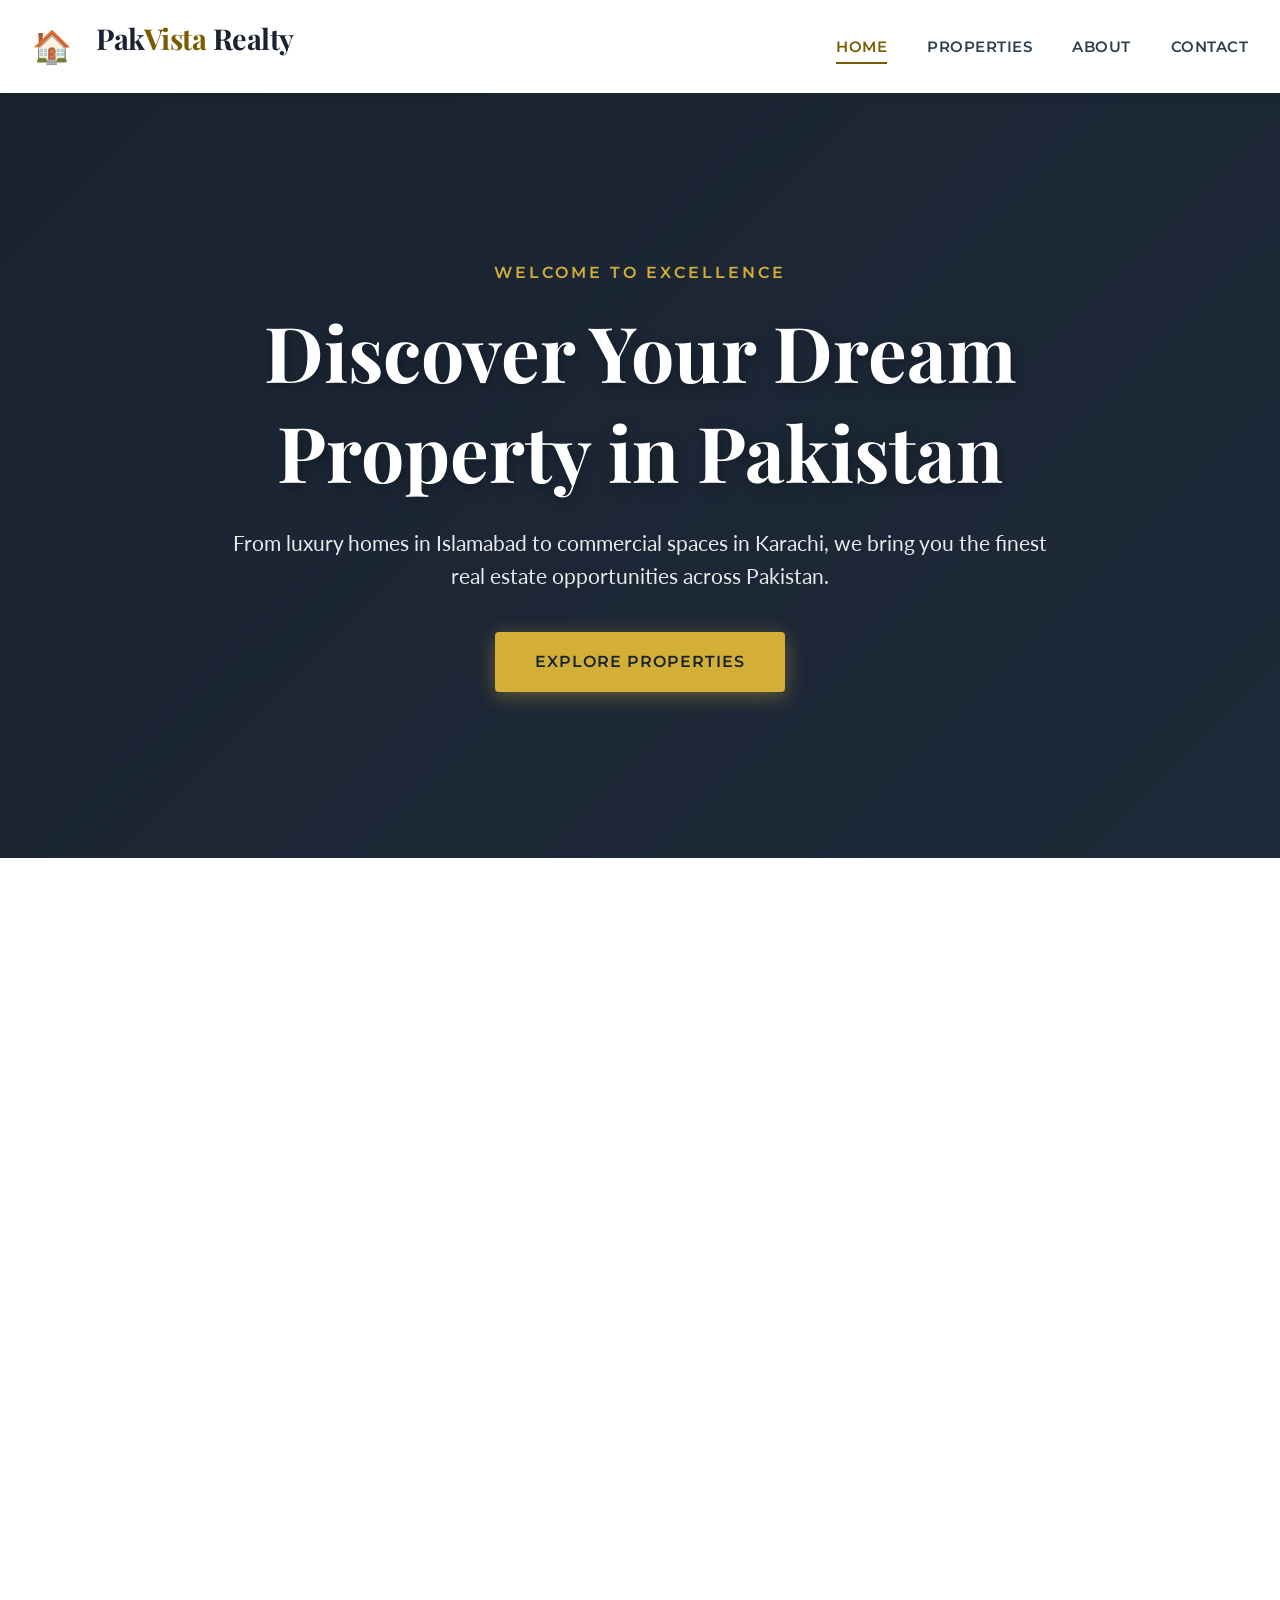
==== commit 022f5c35: "Update index.html" ====
--- a/index.html
+++ b/index.html
@@ -59,9 +59,13 @@
     <div class="header-container">
       <div class="site-logo">
         <span class="logo-icon" aria-hidden="true">🏠</span>
-        <h1 class="logo-text">
-          Pak<span class="highlight">Vista</span> Realty
-        </h1>
+        <a href="/index.html" style="text-decoration: none; color: inherit;">
+  <a href="/index.html" style="text-decoration: none; color: inherit;">
+  <h1 class="logo-text">
+    Pak<span class="highlight">Vista</span> Realty
+  </h1>
+</a>
+        </a>
       </div>
       
       <nav class="main-nav" role="navigation" aria-label="Main navigation">
